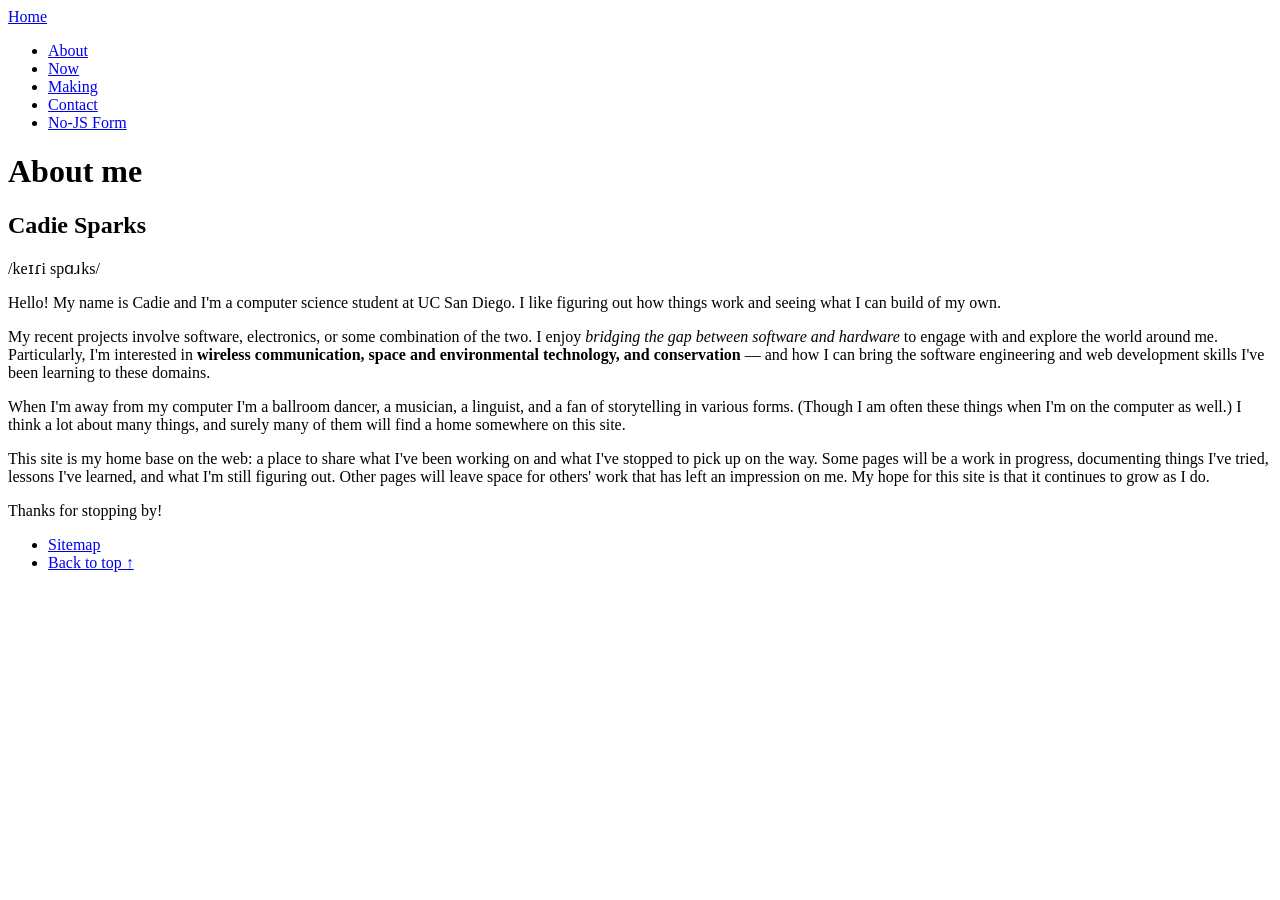
==== about.html @ 74946c3e "Create form-no-js and include in nav links" ====
<!DOCTYPE html>
<html lang="en">
<head>
    <meta charset="UTF-8">
    <title>About Me</title>
    <meta name="viewport" content="width=device-width, initial-scale=1.0">
    <link rel="stylesheet" href="assets/styles/global.css">
</head>
<body>
    <header>
        <a href="/" rel="home">Home</a>
        <nav>
            <ul>
                <li><a href="about.html">About</a></li>
                <li><a href="now.html">Now</a></li>
                <li><a href="making.html">Making</a></li>
                <li><a href="contact.html">Contact</a></li>
                <li><a href="form-no-js.html">No-JS Form</a></li>
            </ul>
        </nav>
    </header>
    <main>
        <h1>About me</h1>
        <section>
            <h2>Cadie Sparks</h2>
            <ipa>/keɪɾi spɑɹks/</ipa>
            <p>Hello! My name is Cadie and I'm a computer science student at UC San Diego. I like figuring out how things work and seeing what I can build of my own.</p>
        </section>
        <section>
            <p>My recent projects involve software, electronics, or some combination of the two. I enjoy <em>bridging the gap between software and hardware</em> to engage with and explore the world around me. Particularly, I'm interested in <strong>wireless communication, space and environmental technology, and conservation</strong> &mdash; and how I can bring the software engineering and web development skills I've been learning to these domains.</p>
        </section>
        <section>
            <p>When I'm away from my computer I'm a ballroom dancer, a musician, a linguist, and a fan of storytelling in various forms. (Though I am often these things when I'm on the computer as well.) I think a lot about many things, and surely many of them will find a home somewhere on this site.</p>
        </section>
        <section>
            <p>This site is my home base on the web: a place to share what I've been working on and what I've stopped to pick up on the way. Some pages will be a work in progress, documenting things I've tried, lessons I've learned, and what I'm still figuring out. Other pages will leave space for others' work that has left an impression on me. My hope for this site is that it continues to grow as I do.</p>
            <p>Thanks for stopping by!</p>
        </section>
    </main>
    <footer>
        <nav>
            <ul>
                <li><a href="sitemap.html">Sitemap</a></li>
                <li><a href="#main">Back to top &UpArrow;</a></li>
            </ul>
        </nav>
    </footer>
</body>
</html>
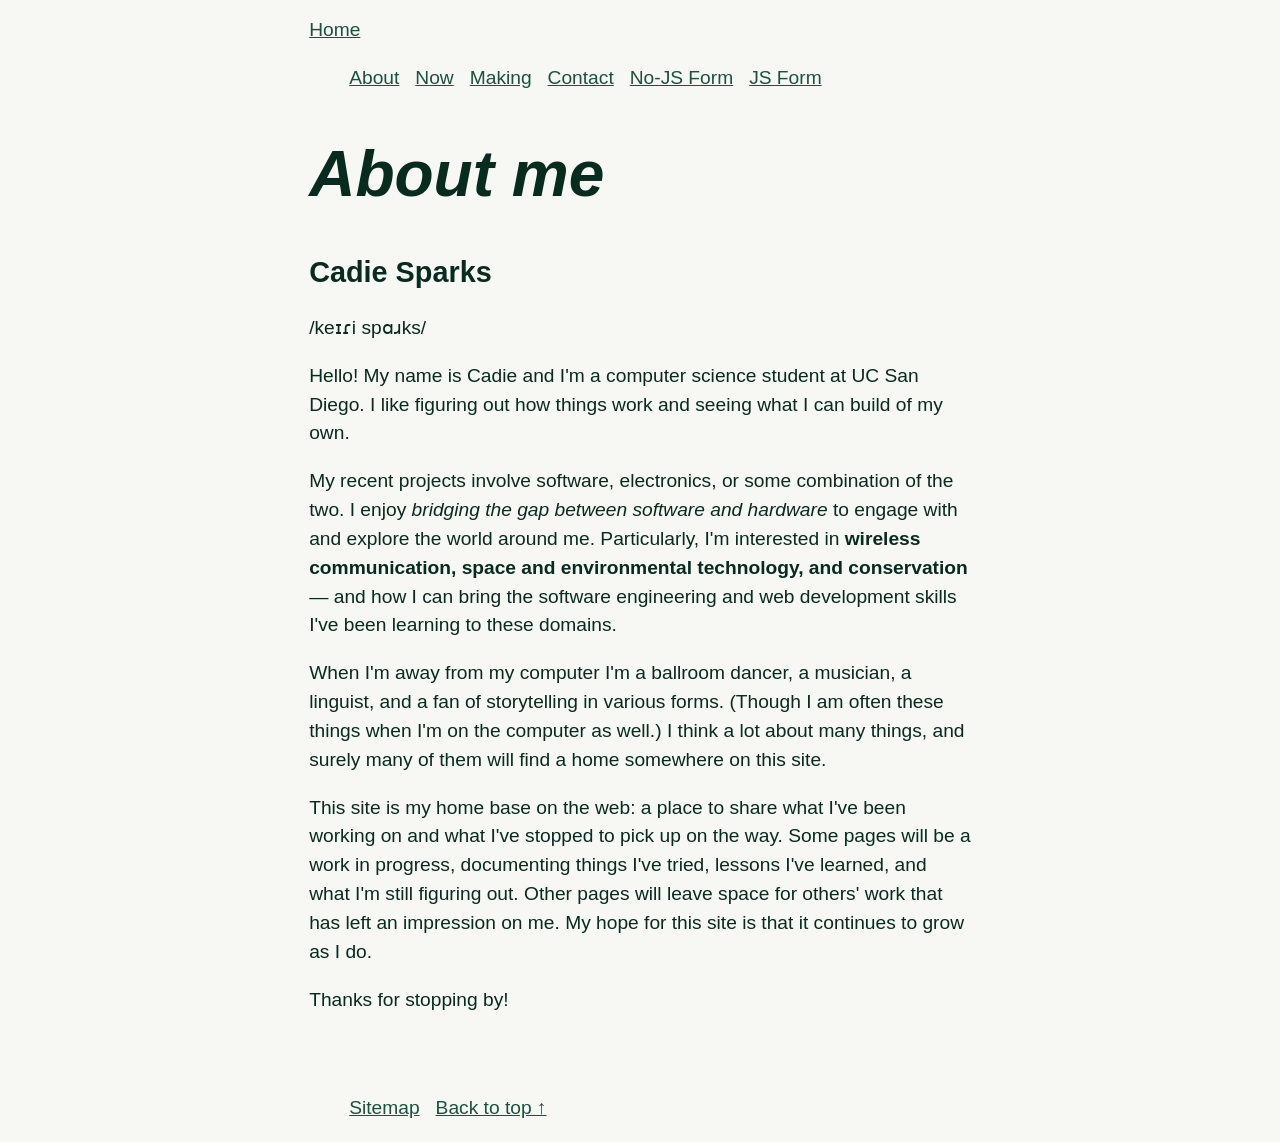
==== commit 93c3a4f5: "Add form-with-js and link to it from nav" ====
--- a/about.html
+++ b/about.html
@@ -16,6 +16,7 @@
                 <li><a href="making.html">Making</a></li>
                 <li><a href="contact.html">Contact</a></li>
                 <li><a href="form-no-js.html">No-JS Form</a></li>
+                <li><a href="form-no-js.html">JS Form</a></li>
             </ul>
         </nav>
     </header>
--- a/assets/styles/global.css
+++ b/assets/styles/global.css
@@ -0,0 +1,168 @@
+@layer reset, tokens, base, layout;
+
+@layer reset {
+  *, *::before, *::after { box-sizing: border-box; }
+  body { 
+    margin: 0;
+    padding: 0;
+  }
+}
+
+@layer tokens {
+  :root {
+    --text: hsl(160, 69%, 10%);
+    --surface: hsl(60, 22%, 96%);
+    --accent-dark: hsl(160, 53%, 21%);
+    --accent-light: hsla(161, 21%, 64%, 0.5);
+    --accent-two-dark: hsl(25, 77%, 10%);
+    --accent-two-light: hsla(25, 43%, 65%, 0.4);
+    --error: hsl(0, 74%, 64%);
+    --correct: hsl(126, 32%, 58%);
+    --highlight: hsl(60, 100%, 88%);
+    --small-space: 0.5rem;
+    --medium-space: 1rem;
+    --large-space: 5rem;
+    --thin-stroke: 1px;
+    --regular-stroke: 2px;
+    --thick-stroke: 4px;
+    --radius: 4px;
+    --measure: 65ch;
+  }
+}
+
+@layer base {
+  body {
+    color-scheme: light dark;
+    font: 1.2rem/1.5 "avenir next", sans-serif;
+    color: var(--text);
+    background: var(--surface);
+  }
+
+  :is(h1, h2) { line-height: 1.2; text-wrap: balance; }
+
+  h1 {
+    font-size: 4rem;
+    font-style: italic;
+  }
+
+  a { color: var(--accent-dark); }
+
+  a:hover {
+    color: var(--accent-two-dark);
+    background-color: var(--accent-light);
+  }
+
+  a:focus {
+    color: var(--accent-two-dark);
+    background-color: var(--accent-light);
+  }
+
+  label {
+    padding: var(--small-space);
+  }
+
+  input {
+    padding: var(--small-space);
+    background-color: var(--surface);
+    color: var(--text);
+    border-style: solid;
+    border-radius: var(--radius);
+  }
+
+  input:required {
+    background-color: var(--highlight);
+  }
+  
+  input:user-invalid {
+    border-color: var(--error);
+  }
+
+  input:user-valid {
+    border-color: var(--correct);
+  }
+
+  textarea {
+    background-color: var(--surface);
+    border-width: var(--regular-stroke);
+    border-radius: var(--radius);
+  }
+  
+  textarea:required {
+    background-color: var(--highlight);
+    color: var(--text);
+  }
+  
+  textarea:user-invalid {
+    border-color: var(--error);
+  }
+
+  textarea:user-valid {
+    border-color: var(--correct);
+  }
+
+  button {
+    padding: var(--small-space);
+    background-color: var(--accent-two-light);
+    color: var(--text);
+  }
+}
+
+@layer layout {
+  body {
+    margin: var(--medium-space);
+  }
+
+  /* Selects header, main, and footer elements that are children of body */
+  body > :is(header, main, footer) {
+    max-inline-size: var(--measure);
+    margin-inline: auto;
+    padding-inline: var(--medium-space);
+  }
+
+  /* Selects ul's that are descendants of nav's that are descendants of headers */
+  header nav ul {
+    display: flex;
+    flex-wrap: wrap;
+    gap: var(--medium-space);
+    list-style: none;
+  }
+
+  blockquote {
+    margin-inline: 0;
+    padding-inline-start: var(--medium-space);
+    border-inline-start: 0.25em solid var(--accent-dark);
+  }
+
+  footer {
+    margin-block-start: var(--large-space);
+  }
+
+  footer nav ul {
+    display: flex;
+    flex-wrap: wrap;
+    gap: var(--medium-space);
+    list-style: none;
+  }
+
+  form {
+    display: flex;
+    flex-direction: column;
+    padding: var(--medium-space);
+  }
+
+  button {
+    width: fit-content;
+  }
+}
+
+@media (prefers-reduced-motion: no-preference) {
+  @layer base {
+    a { transition: color 0.2s; }
+  }
+}
+
+@media screen and (max-width: 300px) {
+  h1 {
+    font-size: 2rem;
+  }
+}
